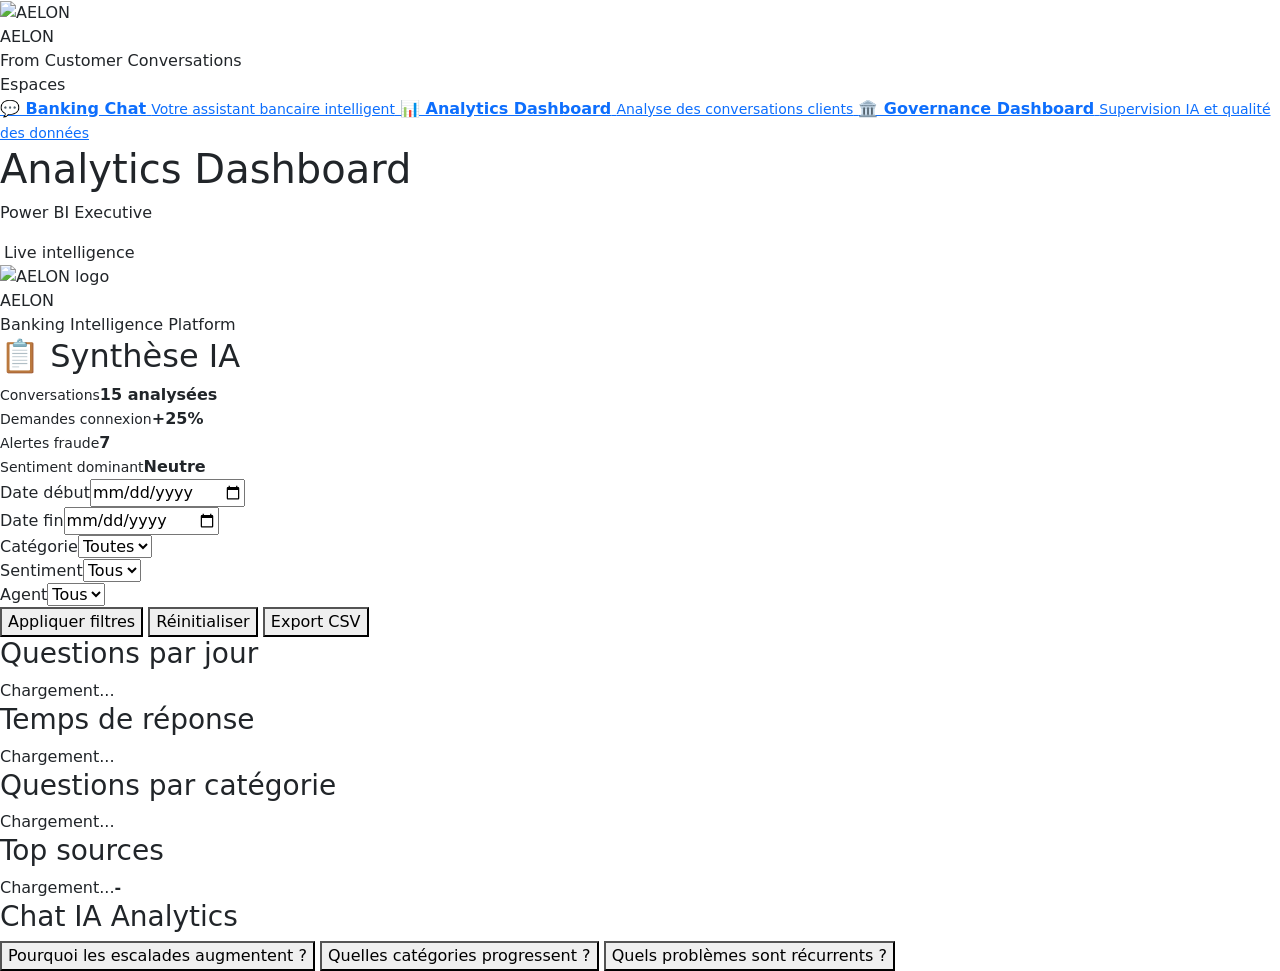
==== web/pages/analytics.html @ a81ae8ec "feat: persist RAG conversations and expose KPI dashboards" ====
<!DOCTYPE html>
<html lang="fr">
<head>
  <meta charset="UTF-8" />
  <meta name="viewport" content="width=device-width, initial-scale=1.0" />
  <title>AELON | Analytics Dashboard</title>
  <link rel="icon" type="image/svg+xml" href="/static/aelon-icon.svg" />
  <link href="https://cdn.jsdelivr.net/npm/bootstrap@5.3.3/dist/css/bootstrap.min.css" rel="stylesheet" />
  <link rel="stylesheet" href="/css/global.css" />
  <link rel="stylesheet" href="/css/analytics.css" />
</head>
<body>
  <div class="aelon-app-shell">
    <aside class="aelon-sidebar">
      <div class="aelon-brand">
        <span class="aelon-brand-mark">
          <img src="/static/aelon-icon.svg" alt="AELON" />
        </span>
        <div>
          <div class="aelon-brand-title">AELON</div>
          <div class="aelon-brand-sub">From Customer Conversations</div>
        </div>
      </div>

      <div class="aelon-nav-section">
        <div class="aelon-section-label">Espaces</div>
        <div class="aelon-space-group">
          <a class="aelon-space-link" data-space="customer" href="/banking">
            <strong>💬 Banking Chat</strong>
            <small>Votre assistant bancaire intelligent</small>
          </a>
          <a class="aelon-space-link active" data-space="analytics" href="/dashboards/analytics">
            <strong>📊 Analytics Dashboard</strong>
            <small>Analyse des conversations clients</small>
          </a>
          <a class="aelon-space-link" data-space="governance" href="/dashboards/governance">
            <strong>🏛 Governance Dashboard</strong>
            <small>Supervision IA et qualité des données</small>
          </a>
        </div>
      </div>
    </aside>

    <main class="aelon-main">
      <div class="aelon-page">
        <header class="aelon-page-header">
          <div>
            <h1 class="aelon-page-title">Analytics Dashboard</h1>
            <p class="aelon-page-subtitle">Power BI Executive</p>
          </div>
          <span class="aelon-status-badge"><i class="bi bi-graph-up-arrow me-1"></i>Live intelligence</span>
        </header>

        <div class="aelon-page-content analytics-page">
          <div class="aelon-brand-strip">
            <div class="aelon-brand-strip-mark">
              <img src="/static/aelon-icon.svg" alt="AELON logo" />
            </div>
            <div>
              <div class="aelon-brand-strip-name">AELON</div>
              <div class="aelon-brand-strip-tag">Banking Intelligence Platform</div>
            </div>
          </div>

          <div class="analytics-summary">
            <h2>📋 Synthèse IA</h2>
            <div class="analytics-summary-grid">
              <div class="analytics-summary-item"><small>Conversations</small><strong>15 analysées</strong></div>
              <div class="analytics-summary-item"><small>Demandes connexion</small><strong>+25%</strong></div>
              <div class="analytics-summary-item"><small>Alertes fraude</small><strong>7</strong></div>
              <div class="analytics-summary-item"><small>Sentiment dominant</small><strong>Neutre</strong></div>
            </div>
          </div>

          <div class="analytics-controls">
            <div class="analytics-control"><label>Date début</label><input type="date" /></div>
            <div class="analytics-control"><label>Date fin</label><input type="date" /></div>
            <div class="analytics-control"><label>Catégorie</label><select><option>Toutes</option></select></div>
            <div class="analytics-control"><label>Sentiment</label><select><option>Tous</option></select></div>
            <div class="analytics-control"><label>Agent</label><select><option>Tous</option></select></div>
          </div>

          <div class="analytics-actions">
            <button class="analytics-action-btn" type="button">Appliquer filtres</button>
            <button class="analytics-secondary-btn" type="button">Réinitialiser</button>
            <button class="analytics-secondary-btn" type="button">Export CSV</button>
          </div>

          <div id="analyticsKpiGrid" class="analytics-kpi-grid"></div>

          <div class="analytics-grid">
            <div class="analytics-panel large">
              <h3>Questions par jour</h3>
              <div id="questionsByDayPanel" class="analytics-chart-box">Chargement...</div>
            </div>
            <div class="analytics-panel medium">
              <h3>Temps de réponse</h3>
              <div id="responseTimePanel" class="analytics-chart-box">Chargement...</div>
            </div>
            <div class="analytics-panel medium">
              <h3>Questions par catégorie</h3>
              <div id="categoriesPanel" class="analytics-chart-box">Chargement...</div>
            </div>
            <div class="analytics-panel">
              <h3>Top sources</h3>
              <div id="topSourcesList" class="analytics-list">
                <div class="analytics-list-item"><span>Chargement...</span><strong>-</strong></div>
              </div>
            </div>
          </div>

          <div class="analytics-chat-box">
            <h3>Chat IA Analytics</h3>
            <div class="analytics-prompt-chips">
              <button class="analytics-prompt-chip" type="button" data-question="Pourquoi les escalades augmentent ?">Pourquoi les escalades augmentent ?</button>
              <button class="analytics-prompt-chip" type="button" data-question="Quelles catégories progressent ?">Quelles catégories progressent ?</button>
              <button class="analytics-prompt-chip" type="button" data-question="Quels problèmes sont récurrents ?">Quels problèmes sont récurrents ?</button>
            </div>
            <div id="analyticsChatHistory" class="analytics-chat-history"></div>
          </div>
        </div>
      </div>
    </main>
  </div>

  <script src="/js/analytics.js"></script>
</body>
</html>
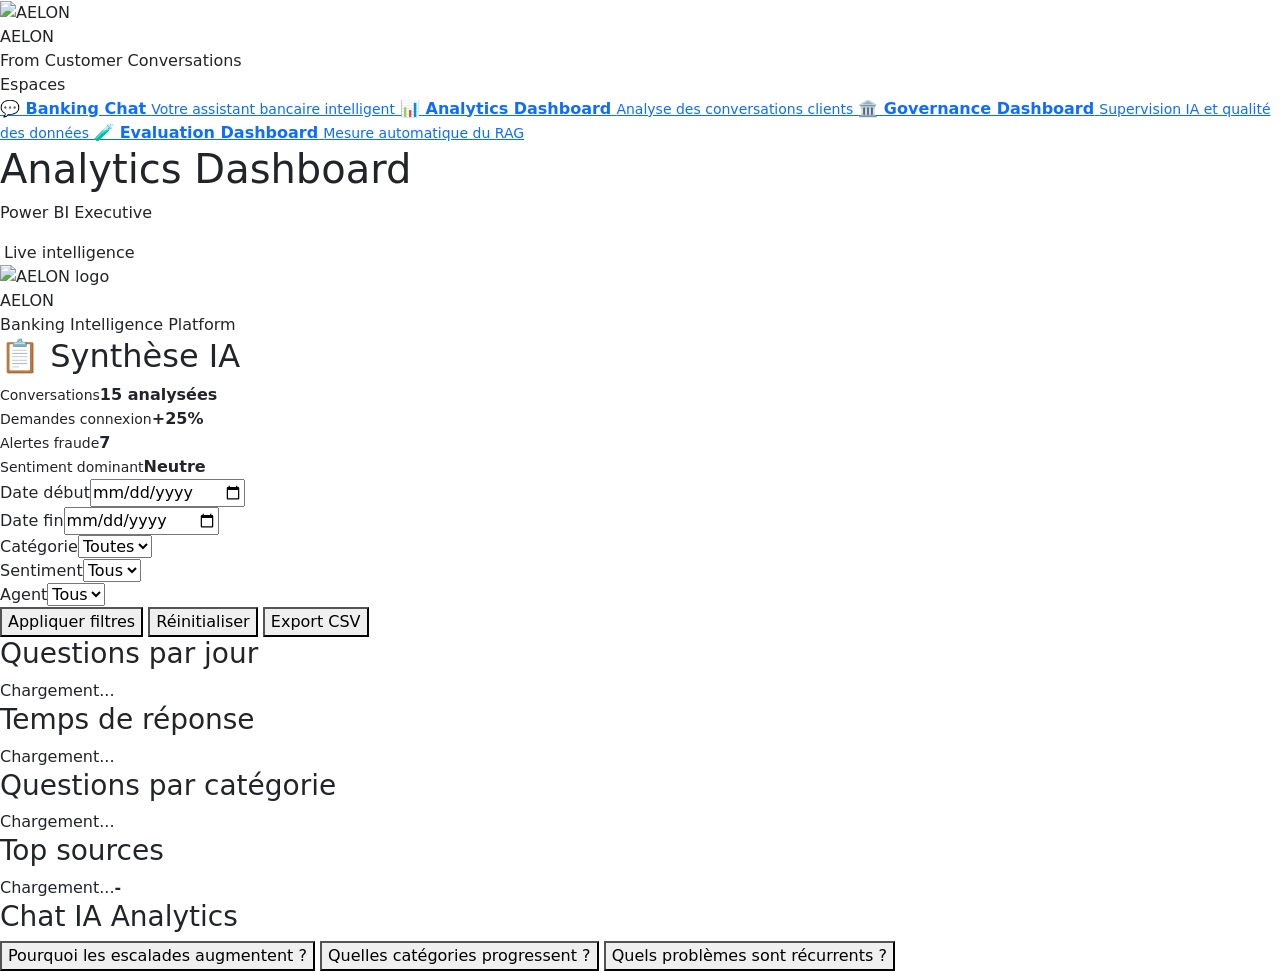
==== commit 83d0c900: "Enhance RAG evaluation pipeline" ====
--- a/web/pages/analytics.html
+++ b/web/pages/analytics.html
@@ -36,6 +36,10 @@
           <a class="aelon-space-link" data-space="governance" href="/dashboards/governance">
             <strong>🏛 Governance Dashboard</strong>
             <small>Supervision IA et qualité des données</small>
+          </a>
+          <a class="aelon-space-link" data-space="evaluation" href="/dashboards/evaluation">
+            <strong>🧪 Evaluation Dashboard</strong>
+            <small>Mesure automatique du RAG</small>
           </a>
         </div>
       </div>
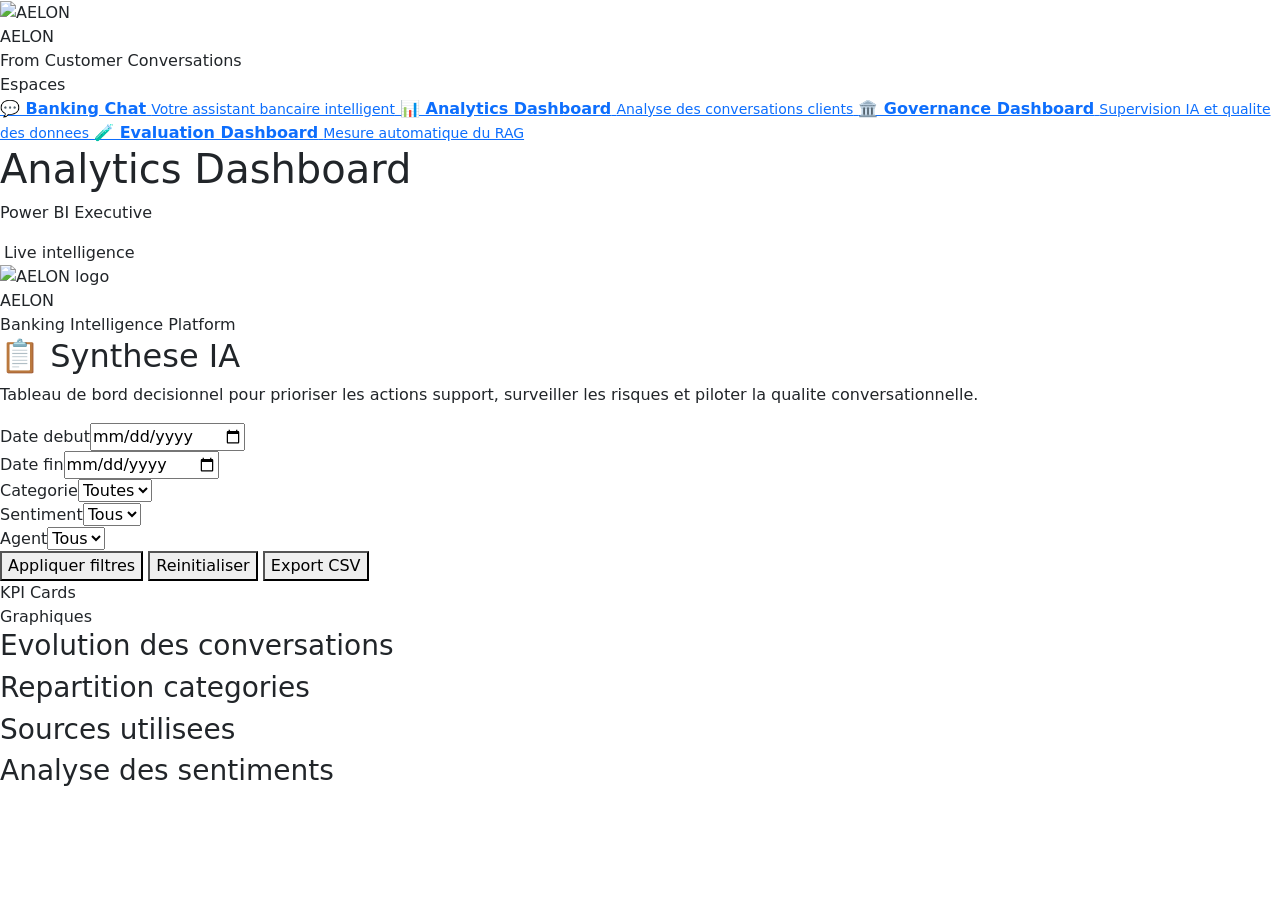
==== commit a8572430: "feat(ui): refonte banking, analytics, governance et copilot global" ====
--- a/web/pages/analytics.html
+++ b/web/pages/analytics.html
@@ -7,7 +7,8 @@
   <link rel="icon" type="image/svg+xml" href="/static/aelon-icon.svg" />
   <link href="https://cdn.jsdelivr.net/npm/bootstrap@5.3.3/dist/css/bootstrap.min.css" rel="stylesheet" />
   <link rel="stylesheet" href="/css/global.css" />
-  <link rel="stylesheet" href="/css/analytics.css" />
+  <link rel="stylesheet" href="/css/copilot-assistant.css?v=20260821" />
+  <link rel="stylesheet" href="/css/analytics.css?v=20260821" />
 </head>
 <body>
   <div class="aelon-app-shell">
@@ -35,7 +36,7 @@
           </a>
           <a class="aelon-space-link" data-space="governance" href="/dashboards/governance">
             <strong>🏛 Governance Dashboard</strong>
-            <small>Supervision IA et qualité des données</small>
+            <small>Supervision IA et qualite des donnees</small>
           </a>
           <a class="aelon-space-link" data-space="evaluation" href="/dashboards/evaluation">
             <strong>🧪 Evaluation Dashboard</strong>
@@ -55,7 +56,7 @@
           <span class="aelon-status-badge"><i class="bi bi-graph-up-arrow me-1"></i>Live intelligence</span>
         </header>
 
-        <div class="aelon-page-content analytics-page">
+        <div class="aelon-page-content analytics-page" id="analyticsScrollableArea">
           <div class="aelon-brand-strip">
             <div class="aelon-brand-strip-mark">
               <img src="/static/aelon-icon.svg" alt="AELON logo" />
@@ -66,67 +67,59 @@
             </div>
           </div>
 
-          <div class="analytics-summary">
-            <h2>📋 Synthèse IA</h2>
-            <div class="analytics-summary-grid">
-              <div class="analytics-summary-item"><small>Conversations</small><strong>15 analysées</strong></div>
-              <div class="analytics-summary-item"><small>Demandes connexion</small><strong>+25%</strong></div>
-              <div class="analytics-summary-item"><small>Alertes fraude</small><strong>7</strong></div>
-              <div class="analytics-summary-item"><small>Sentiment dominant</small><strong>Neutre</strong></div>
-            </div>
-          </div>
+          <section class="analytics-summary">
+            <h2>📋 Synthese IA</h2>
+            <p class="analytics-summary-lead">Tableau de bord decisionnel pour prioriser les actions support, surveiller les risques et piloter la qualite conversationnelle.</p>
+          </section>
 
           <div class="analytics-controls">
-            <div class="analytics-control"><label>Date début</label><input type="date" /></div>
+            <div class="analytics-control"><label>Date debut</label><input type="date" /></div>
             <div class="analytics-control"><label>Date fin</label><input type="date" /></div>
-            <div class="analytics-control"><label>Catégorie</label><select><option>Toutes</option></select></div>
+            <div class="analytics-control"><label>Categorie</label><select><option>Toutes</option></select></div>
             <div class="analytics-control"><label>Sentiment</label><select><option>Tous</option></select></div>
             <div class="analytics-control"><label>Agent</label><select><option>Tous</option></select></div>
           </div>
 
           <div class="analytics-actions">
             <button class="analytics-action-btn" type="button">Appliquer filtres</button>
-            <button class="analytics-secondary-btn" type="button">Réinitialiser</button>
+            <button class="analytics-secondary-btn" type="button">Reinitialiser</button>
             <button class="analytics-secondary-btn" type="button">Export CSV</button>
           </div>
 
-          <div id="analyticsKpiGrid" class="analytics-kpi-grid"></div>
+          <section class="analytics-section">
+            <div class="analytics-section-title">KPI Cards</div>
+            <div id="analyticsKpiGrid" class="analytics-kpi-grid"></div>
+          </section>
 
-          <div class="analytics-grid">
-            <div class="analytics-panel large">
-              <h3>Questions par jour</h3>
-              <div id="questionsByDayPanel" class="analytics-chart-box">Chargement...</div>
-            </div>
-            <div class="analytics-panel medium">
-              <h3>Temps de réponse</h3>
-              <div id="responseTimePanel" class="analytics-chart-box">Chargement...</div>
-            </div>
-            <div class="analytics-panel medium">
-              <h3>Questions par catégorie</h3>
-              <div id="categoriesPanel" class="analytics-chart-box">Chargement...</div>
-            </div>
-            <div class="analytics-panel">
-              <h3>Top sources</h3>
-              <div id="topSourcesList" class="analytics-list">
-                <div class="analytics-list-item"><span>Chargement...</span><strong>-</strong></div>
+          <section class="analytics-section">
+            <div class="analytics-section-title">Graphiques</div>
+            <div class="analytics-grid">
+              <div class="analytics-panel large">
+                <h3>Evolution des conversations</h3>
+                <div id="conversationsLineChart" class="analytics-chart-box"></div>
+              </div>
+              <div class="analytics-panel medium">
+                <h3>Repartition categories</h3>
+                <div id="categoriesPieChart" class="analytics-chart-box"></div>
+              </div>
+              <div class="analytics-panel medium">
+                <h3>Sources utilisees</h3>
+                <div id="sourcesBarChart" class="analytics-chart-box"></div>
+              </div>
+              <div class="analytics-panel medium">
+                <h3>Analyse des sentiments</h3>
+                <div id="sentimentsDonutChart" class="analytics-chart-box"></div>
               </div>
             </div>
-          </div>
+          </section>
 
-          <div class="analytics-chat-box">
-            <h3>Chat IA Analytics</h3>
-            <div class="analytics-prompt-chips">
-              <button class="analytics-prompt-chip" type="button" data-question="Pourquoi les escalades augmentent ?">Pourquoi les escalades augmentent ?</button>
-              <button class="analytics-prompt-chip" type="button" data-question="Quelles catégories progressent ?">Quelles catégories progressent ?</button>
-              <button class="analytics-prompt-chip" type="button" data-question="Quels problèmes sont récurrents ?">Quels problèmes sont récurrents ?</button>
-            </div>
-            <div id="analyticsChatHistory" class="analytics-chat-history"></div>
-          </div>
         </div>
       </div>
     </main>
   </div>
 
-  <script src="/js/analytics.js"></script>
+  <script src="https://cdn.plot.ly/plotly-2.35.2.min.js"></script>
+  <script src="/js/copilot-assistant.js?v=20260821"></script>
+  <script src="/js/analytics.js?v=20260821"></script>
 </body>
 </html>
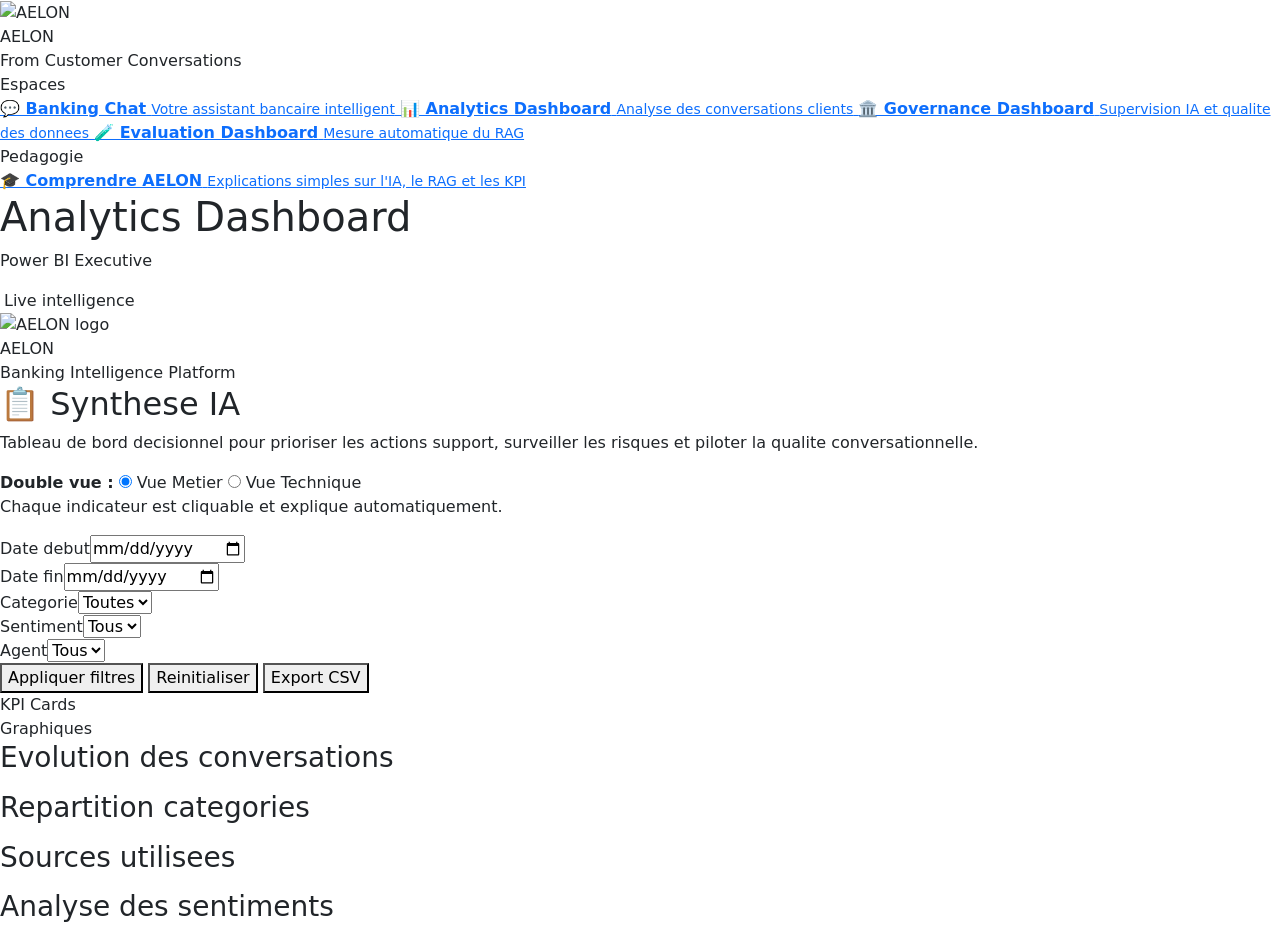
==== commit aac33e97: "Refonte UX metier des popups KPI et dashboards explicables" ====
--- a/web/pages/analytics.html
+++ b/web/pages/analytics.html
@@ -7,8 +7,9 @@
   <link rel="icon" type="image/svg+xml" href="/static/aelon-icon.svg" />
   <link href="https://cdn.jsdelivr.net/npm/bootstrap@5.3.3/dist/css/bootstrap.min.css" rel="stylesheet" />
   <link rel="stylesheet" href="/css/global.css" />
-  <link rel="stylesheet" href="/css/copilot-assistant.css?v=20260821" />
-  <link rel="stylesheet" href="/css/analytics.css?v=20260821" />
+  <link rel="stylesheet" href="/css/explainability.css?v=20260827" />
+  <link rel="stylesheet" href="/css/copilot-assistant.css?v=20260827" />
+  <link rel="stylesheet" href="/css/analytics.css?v=20260827" />
 </head>
 <body>
   <div class="aelon-app-shell">
@@ -44,6 +45,14 @@
           </a>
         </div>
       </div>
+
+      <div class="aelon-nav-section aelon-sidebar-guide-link">
+        <div class="aelon-section-label">Pedagogie</div>
+        <a class="aelon-space-link" href="#aelonGuidePanel">
+          <strong>🎓 Comprendre AELON</strong>
+          <small>Explications simples sur l'IA, le RAG et les KPI</small>
+        </a>
+      </div>
     </aside>
 
     <main class="aelon-main">
@@ -72,6 +81,17 @@
             <p class="analytics-summary-lead">Tableau de bord decisionnel pour prioriser les actions support, surveiller les risques et piloter la qualite conversationnelle.</p>
           </section>
 
+          <section class="aelon-explain-toolbar">
+            <div class="aelon-view-switch" id="analyticsViewSwitch">
+              <strong>Double vue :</strong>
+              <label><input type="radio" name="aelon-view-mode" value="business" checked /> Vue Metier</label>
+              <label><input type="radio" name="aelon-view-mode" value="technical" /> Vue Technique</label>
+            </div>
+            <p class="aelon-view-hint">Chaque indicateur est cliquable et explique automatiquement.</p>
+          </section>
+
+          <section id="analyticsSynthesis" class="aelon-synthesis-panel"></section>
+
           <div class="analytics-controls">
             <div class="analytics-control"><label>Date debut</label><input type="date" /></div>
             <div class="analytics-control"><label>Date fin</label><input type="date" /></div>
@@ -97,21 +117,27 @@
               <div class="analytics-panel large">
                 <h3>Evolution des conversations</h3>
                 <div id="conversationsLineChart" class="analytics-chart-box"></div>
+                <p id="analyticsLineAnalysis" class="aelon-ai-analysis"></p>
               </div>
               <div class="analytics-panel medium">
                 <h3>Repartition categories</h3>
                 <div id="categoriesPieChart" class="analytics-chart-box"></div>
+                <p id="analyticsCategoryAnalysis" class="aelon-ai-analysis"></p>
               </div>
               <div class="analytics-panel medium">
                 <h3>Sources utilisees</h3>
                 <div id="sourcesBarChart" class="analytics-chart-box"></div>
+                <p id="analyticsSourcesAnalysis" class="aelon-ai-analysis"></p>
               </div>
               <div class="analytics-panel medium">
                 <h3>Analyse des sentiments</h3>
                 <div id="sentimentsDonutChart" class="analytics-chart-box"></div>
+                <p id="analyticsSentimentAnalysis" class="aelon-ai-analysis"></p>
               </div>
             </div>
           </section>
+
+          <section id="aelonGuidePanel" class="aelon-guide-panel"></section>
 
         </div>
       </div>
@@ -119,7 +145,8 @@
   </div>
 
   <script src="https://cdn.plot.ly/plotly-2.35.2.min.js"></script>
-  <script src="/js/copilot-assistant.js?v=20260821"></script>
-  <script src="/js/analytics.js?v=20260821"></script>
+  <script src="/js/aelon-explainability.js?v=20260827"></script>
+  <script src="/js/copilot-assistant.js?v=20260827"></script>
+  <script src="/js/analytics.js?v=20260827"></script>
 </body>
 </html>
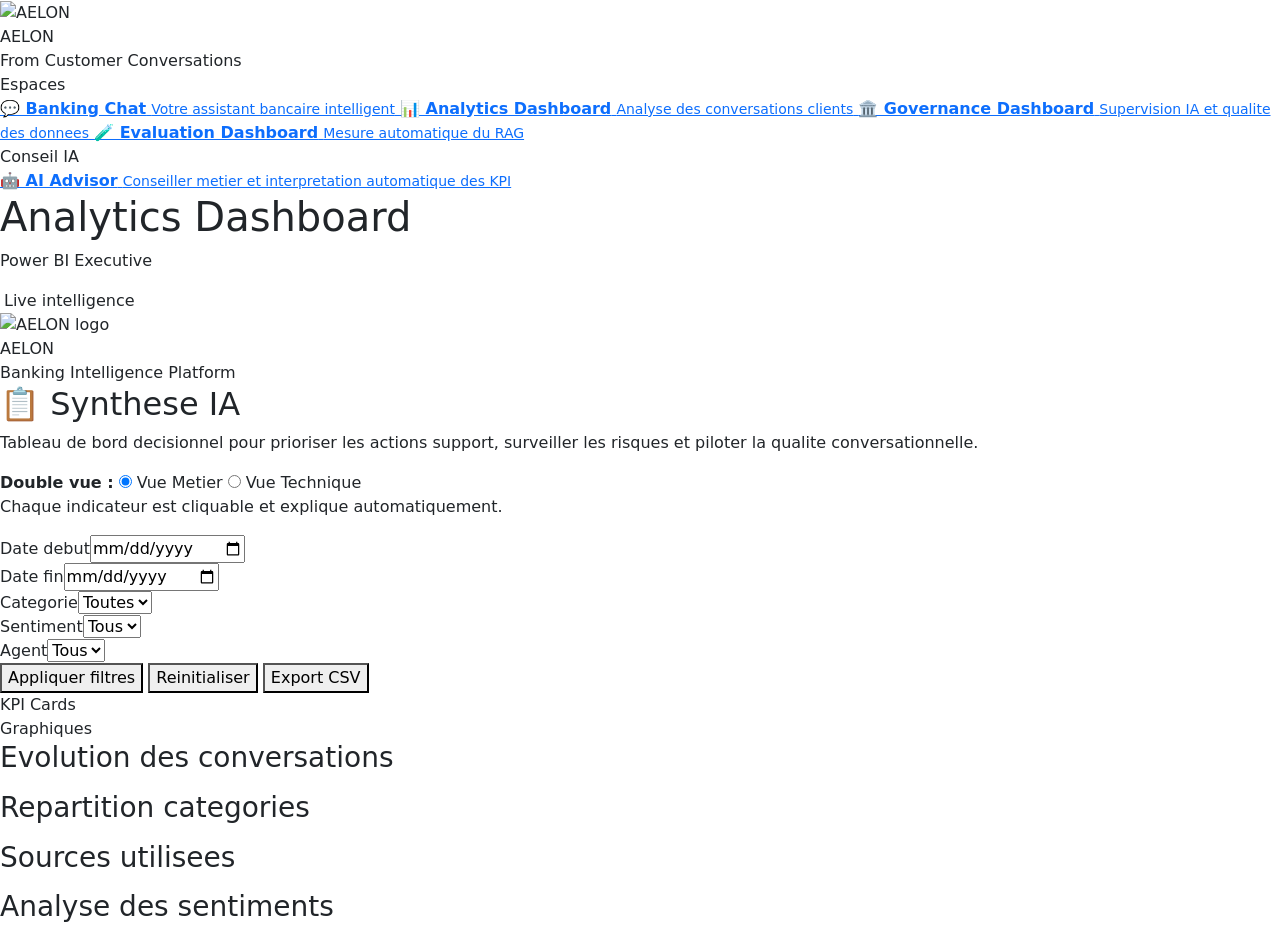
==== commit c7658bf1: "Remplace Comprendre AELON par AI Advisor intelligent" ====
--- a/web/pages/analytics.html
+++ b/web/pages/analytics.html
@@ -47,10 +47,10 @@
       </div>
 
       <div class="aelon-nav-section aelon-sidebar-guide-link">
-        <div class="aelon-section-label">Pedagogie</div>
-        <a class="aelon-space-link" href="#aelonGuidePanel">
-          <strong>🎓 Comprendre AELON</strong>
-          <small>Explications simples sur l'IA, le RAG et les KPI</small>
+        <div class="aelon-section-label">Conseil IA</div>
+        <a class="aelon-space-link" href="/dashboards/ai-advisor">
+          <strong>🤖 AI Advisor</strong>
+          <small>Conseiller metier et interpretation automatique des KPI</small>
         </a>
       </div>
     </aside>
@@ -137,8 +137,6 @@
             </div>
           </section>
 
-          <section id="aelonGuidePanel" class="aelon-guide-panel"></section>
-
         </div>
       </div>
     </main>
